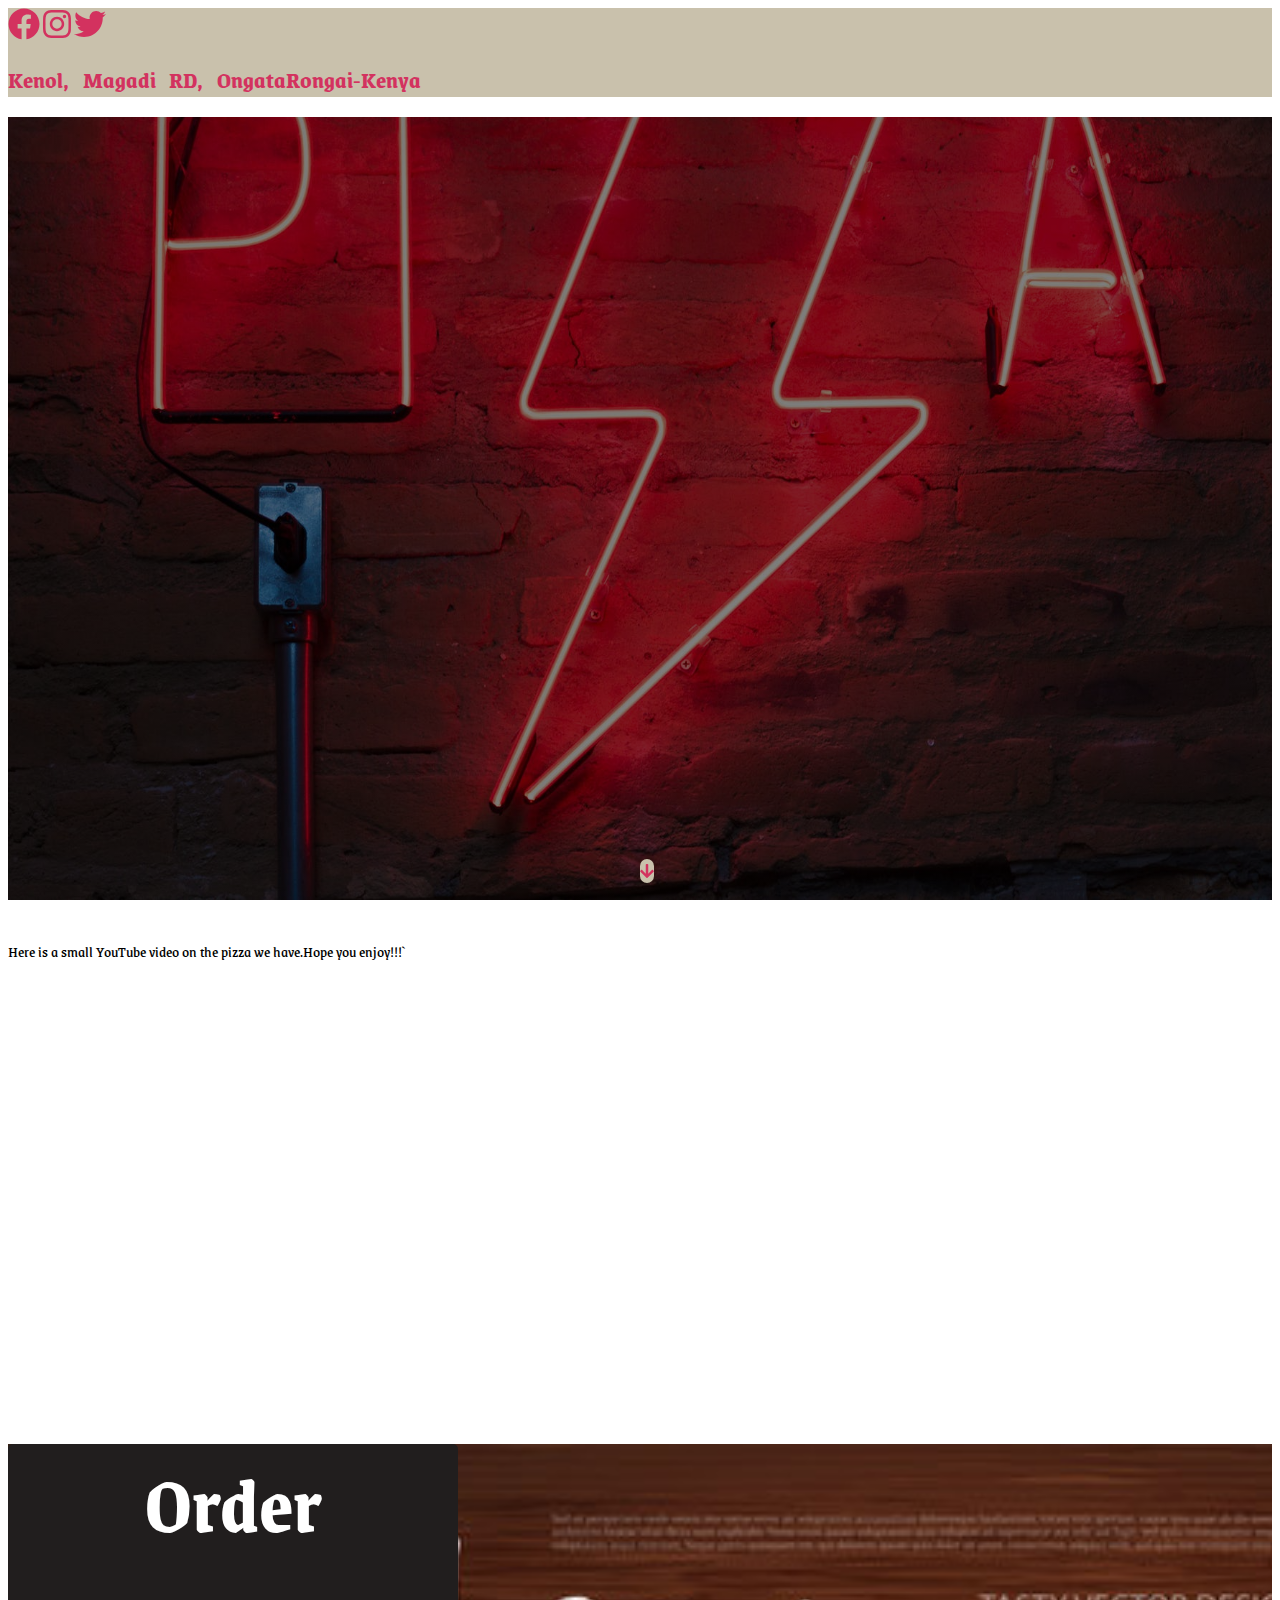
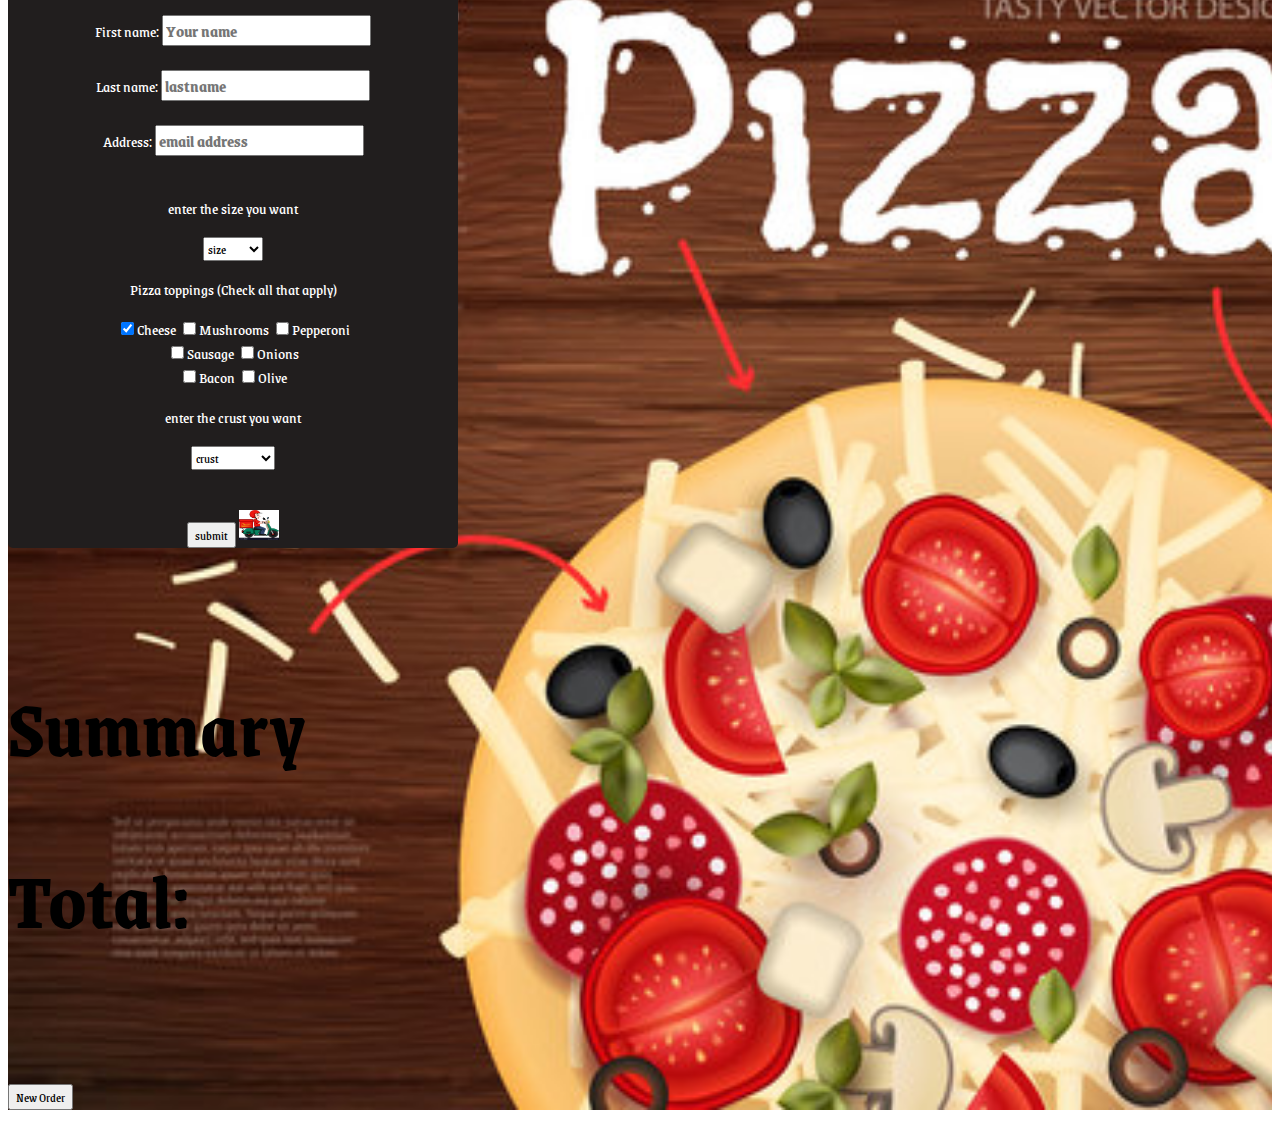
==== index.html @ b4266c96 "change size value in index.html" ====
<!DOCTYPE html>
<html lang="en">

<head>
    <meta charset="UTF-8">
    <meta name="viewport" content="width=device-width, initial-scale=1.0">
    <meta http-equiv="X-UA-Compatible" content="ie=edge">
    <title>KASH-PIZZA</title>
    <!-- bootstrap css-->
    <link rel="stylesheet" href="css/bootstrap.min.css">
    <!-- main css-->
    <link rel="stylesheet" href="css/styles.css">
    <!-- font awesome js-->
    <script src="js/all.js"></script>
    <!-- google fonts-->
    <link href="https://fonts.googleapis.com/css?family=Grenze&display=swap" rel="stylesheet">
    <!-- magnific pop up-->
    <link rel="stylesheet" href="magnific pop up/magnific-popup.css">
</head>

<body>
    <!--social-icons-->
    <div class="container-fluid info p-3" id="top-icons">
        <div class="row">
            <div class="col d-flex justify-content-between align-items-baseline flex-wrap">
                <div class="info-icons p-2">
                    <a href="" class="mr-2 primary-color"><i class="fab fa-facebook fa-2x"></i></a>
                    <a href="" class="mr-2 primary-color"><i class="fab fa-instagram fa-2x"></i></a>
                    <a href="" class="mr-2 primary-color"><i class="fab fa-twitter fa-2x"></i></a>
                </div>
                <h2 class="primary-color p-2 text-capitalize">Kenol, Magadi RD, OngataRongai-Kenya</h2>
            </div>
        </div>

    </div>
    <!--end of social icons-->
    <!--header section-->
    <header class="" id="header">
        <div class="container">
            <div class="headerx">

                <div class="banner-text-center">
                    <h1 class="display-1 text-capitalize w-50 mx-auto">
                        <small>KASH</small><strong class="primary-color">pizza</strong>
                    </h1>

                </div>

                <div class="banner2"><a href="#order-online" class="btn main-btn pizza-btn my-4 text-capitalize">order online</a>
                </div>


            </div>
        </div>
        <a href="#order" class="btn header-link primary-color"><i class="fas fa-arrow-down"></i></a>
    </header>
    <p>Here is a small YouTube video on the pizza we have.Hope you enjoy!!!`</p> <br>
    <iframe width="560" height="315" src="https://www.youtube.com/embed/v-9hq0ruzBg" frameborder="0" allow="accelerometer; autoplay; encrypted-media; gyroscope; picture-in-picture" allowfullscreen></iframe>
    <div class="container2">

        <div class="row">
            <div class="col-md-6">
                <section class="order-form">
                    <div id="order">
                        <form id="myForm">
                            <h1>Order</h1>
                            First name: <input type="text" name="firstname" placeholder="Your name"><br><br>
                            Last name: <input type="text" name="lastname" placeholder="lastname"><br><br>
                            Address: <input type="text" name="email" placeholder="email address"><br /><br />
                            <p>enter the size you want</p>
                            <select id="sizeSelector">
                                <option disabled selected>size</option>
                                <option id="size1" value="600">small</option>
                                <option id="size2" value="1000">medium</option>
                                <option id="size3" value="1250">large</option>
                            </select>
                            <p>Pizza toppings (Check all that apply)</p>
                            <input value="200" type='checkbox' checked>Cheese
                            <input type='checkbox' value="100">Mushrooms
                            <input type='checkbox' value="200">Pepperoni<br>
                            <input type='checkbox' value="50">Sausage
                            <input type='checkbox' value="50">Onions<br>
                            <input type='checkbox' value="150">Bacon
                            <input type='checkbox' value="200">Olive<br>
                            <p>enter the crust you want</p>
                            <select id="crustSelector">
                                <option disabled selected>crust</option>
                                <option id="crust1" value="300">crispy</option>
                                <option id="crust2" value="400">stuffed</option>
                                <option id="crust3" value="500">gluten free</option>
                                <option id="crust1" value="500">italian</option>
                                <option id="crust2" value="300">new york pan</option>
                                <option id="crust3" value="200">sicilian style</option>
                                <option id="crust1" value="500">neopalitan</option>
                            </select><br><br>
                            <p></p>
                            <button type="submit" value="Submit" id="sb">submit</button>
                            <img src="/images/cartoon-pizza-delivery-man-riding-a-scooter-vector-24043621.jpg" id="img1" height="30" width="40">
                    </div>
                    </form>
                </section>
            </div>
            <div class="col-md-6" id="tot">
                <h1 id="smr"> Summary</h1>
                <h1 id="total1"> Total:</h1><br><br><br>
                <button type="button" onclick="window.location.reload(true)" id="newOrder">New Order</button>

            </div>
            <p id="checksum"></p>
        </div>
    </div>

    <!-- end of navbar-->

    <!-- jquery-->
    <script src="https://code.jquery.com/jquery-3.4.1.js"
        integrity="sha384-mlceH9HlqLp7GMKHrj5Ara1+LvdTZVMx4S1U43/NxCvAkzIo8WJ0FE7duLel3wVo"
        crossorigin="anonymous"></script>
    <!-- bootstrap js-->
    <scripy src="js/bootstrap.bundle.min.js"></scripy>
    <!-- ripple-->
    <script src="js/jquery.ripples-min.js"></script>
    <!-- magnific pop up-->
    <script src="magnific pop up/jquery.magnific-popup.js"></script>
    <!--js-->
    <script src="js/scripts.js"></script>

</body>

</html>
---- css/styles.css ----
/* white #c9c1ac*/
/*red color #d3325f*/

.info{
    background: #c9c1ac;
}

*{
    font-family: 'Grenze', serif;
};
.main1 {
    background-image: url("/images/art-background-color-459277.jpg");
    background-repeat: no-repeat;
    background-size: cover;
}

/* body {
    color: #c9c1ac;
    background: url("/images/art-background-blocks-810036.jpg");
    /* background-repeat: repeat-x;
    background-size: 500px; */

.primary-color {
    color: #d3325f;
}

.info h2 {
    word-spacing: 0.6rem;
}

.info a {
    transition: color 2s ease-in-out;
}
.info a:hover{
    color: #242424;
}
/*################header###############*/

#header{
    min-height: calc(100vh - 94px);
    background:linear-gradient(rgba(0,0,0,0.5),rgba(0,0,0,0.5)), url("../images/pexels-photo-1596888.jpeg");
    background-position: center;
    background-size: cover;
    background-attachment: fixed;
    background-repeat: no-repeat;
    position: relative;
    
}
.height-90 {
    min-height: calc(100vh - 94px);
}

.banner-text-center {
    border-top: 6px dotted #c9c1ac;
    border-bottom: 6px dotted #c9c1ac;
    
    animation: fromLeft; 
    animation-direction: 4s;
    animation-delay: 2s;
    opacity: 0;
    animation-fill-mode: forwards;
    text-align: center;
     width: 30%; 
     /* margin-left: 200px; */
     margin: auto;
     

}
.banner2{
    text-align: center;
    animation-direction: 4s;
    animation: fromLeft; 
    animation-delay: 2s;
    animation-delay: 2s;
    opacity: 0;
    animation-fill-mode: forwards;
    padding-top: 2rem;
    
 

}
@keyframes fromLeft {
    0%{
        transform: translateX(-100px);
        opacity: 0;
    }
    50%{
        transform: translateX(30px);
    }
    100%{
        transform: translateX(0);
        opacity: 1;
    }



}

.main-btn {
    /* color: #d3325f; */
    font-size: 2rem;
    border: 2px solid #d3325f;
    transition: all is ease-in-out;
}

.main-btn:hover {
    color: #242424;
    border: 2px solid #c9c1ac;
    background: #c9c1ac;
}

.pizza-btn {
    animation: fromRight;
    animation-duration: 4s;
    animation-delay: 2s;
    opacity: 0;
    animation-fill-mode: forwards
}

@keyframes fromRight {
    0%{
        transform: translateX(100px);
        opacity: 0;
    }
    50%{
        transform: translateX(-30px);
    }
    100%{
        transform: translateX(0);
        opacity: 1;
    }}


.header-link {
    display: inline-block;
    position: absolute;
    bottom: 5%;
    left: 50%;
    background: #c9c1ac;
    border-radius: 10px;
    transition: all 2s ease; 
    animation: fromBotton;
    animation-duration: 4s;
    animation-iteration-count: infinite;
}

.header-link:hover {
    color: #242424;
}

@keyframes fromBottom {
    0%{
        transform: translateY(-10px);
    }
    50%{
        transform: translateY(10px);
    }
    100%{
        transform: translateY(-10px);
    }
}

nav {
	max-width: 960px;
	margin: 0 auto;
	padding: 10px 0;
	margin-right: 0%;
}
nav > ul {
	text-align: center;
}

nav > ul > li {
	display: inline-block;
}
nav > ul > li > a {
	padding: 18px;
	text-transform: uppercase;
	text-decoration: none;
	color: rgba(255, 255, 255, 0.733);
}
nav > ul > li > a:hover {
	box-shadow: 0 0 10px rgba(0, 0, 0, 0.1), inset 0 0 1px rgba(255, 255, 255, 0.6);
	background: rgba(221, 109, 35, 0.678);
	color: rgba(0, 35, 122, 0.7);
}

#kash {
	color: white;
	text-align: center;
}
.order-form{
text-align: center;
margin-top:120px;

}

h1{
  font-family: 'Grenze', serif;
  font-size:80px;
}
form{
  background-color:#211e1e;
  color:white;
  border-radius:5px;
  height:auto;
  width:450px;
}
#wrapper{
  margin-top:-50px;
 float:center;
}
input{
  font-family:'Grenze', serif;;
  font-size:17px;
  font-weight:bold;
}
 #tot{
  text-align: left;
  margin-top:120px;
  color: black;
}

.container2 {
    background-image: url("/images/Delicious-pizza-with-wooden-background-vector-03.jpg");
    background-size: cover;
    background-repeat: no-repeat;
}
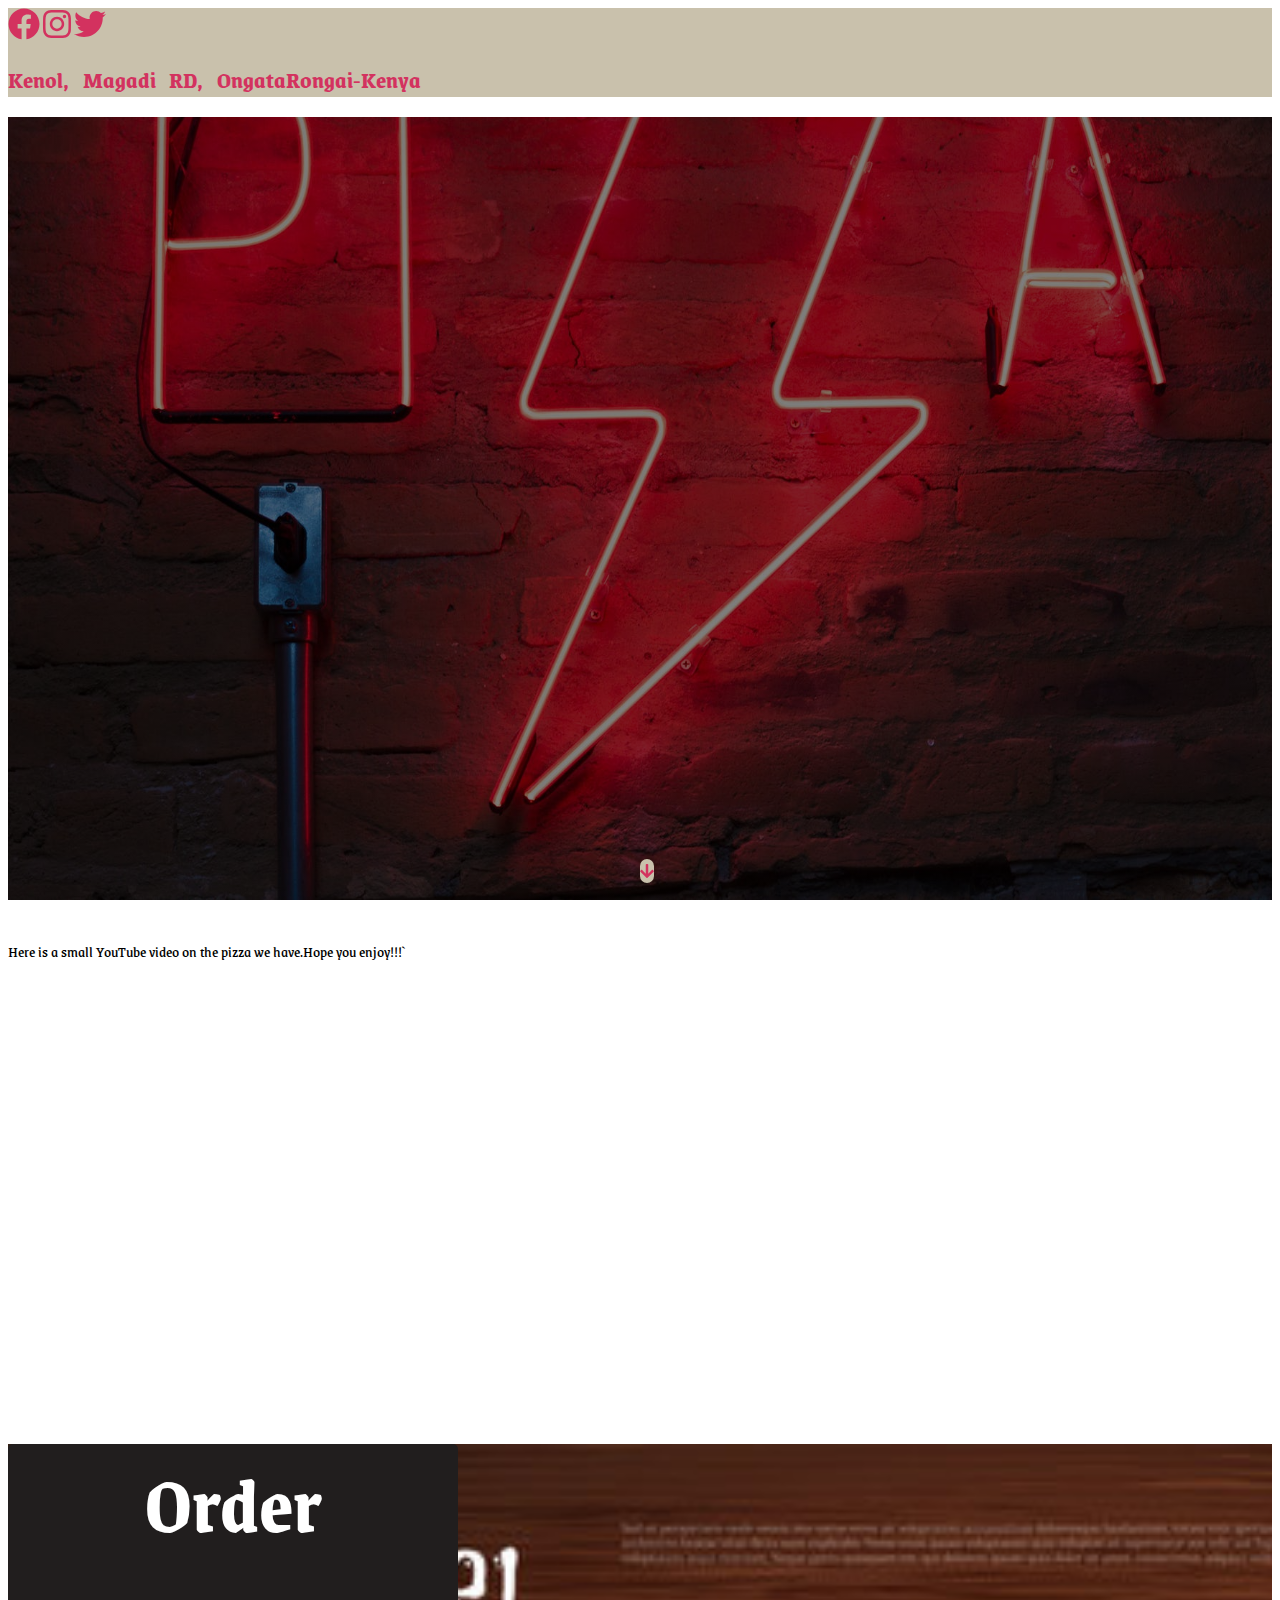
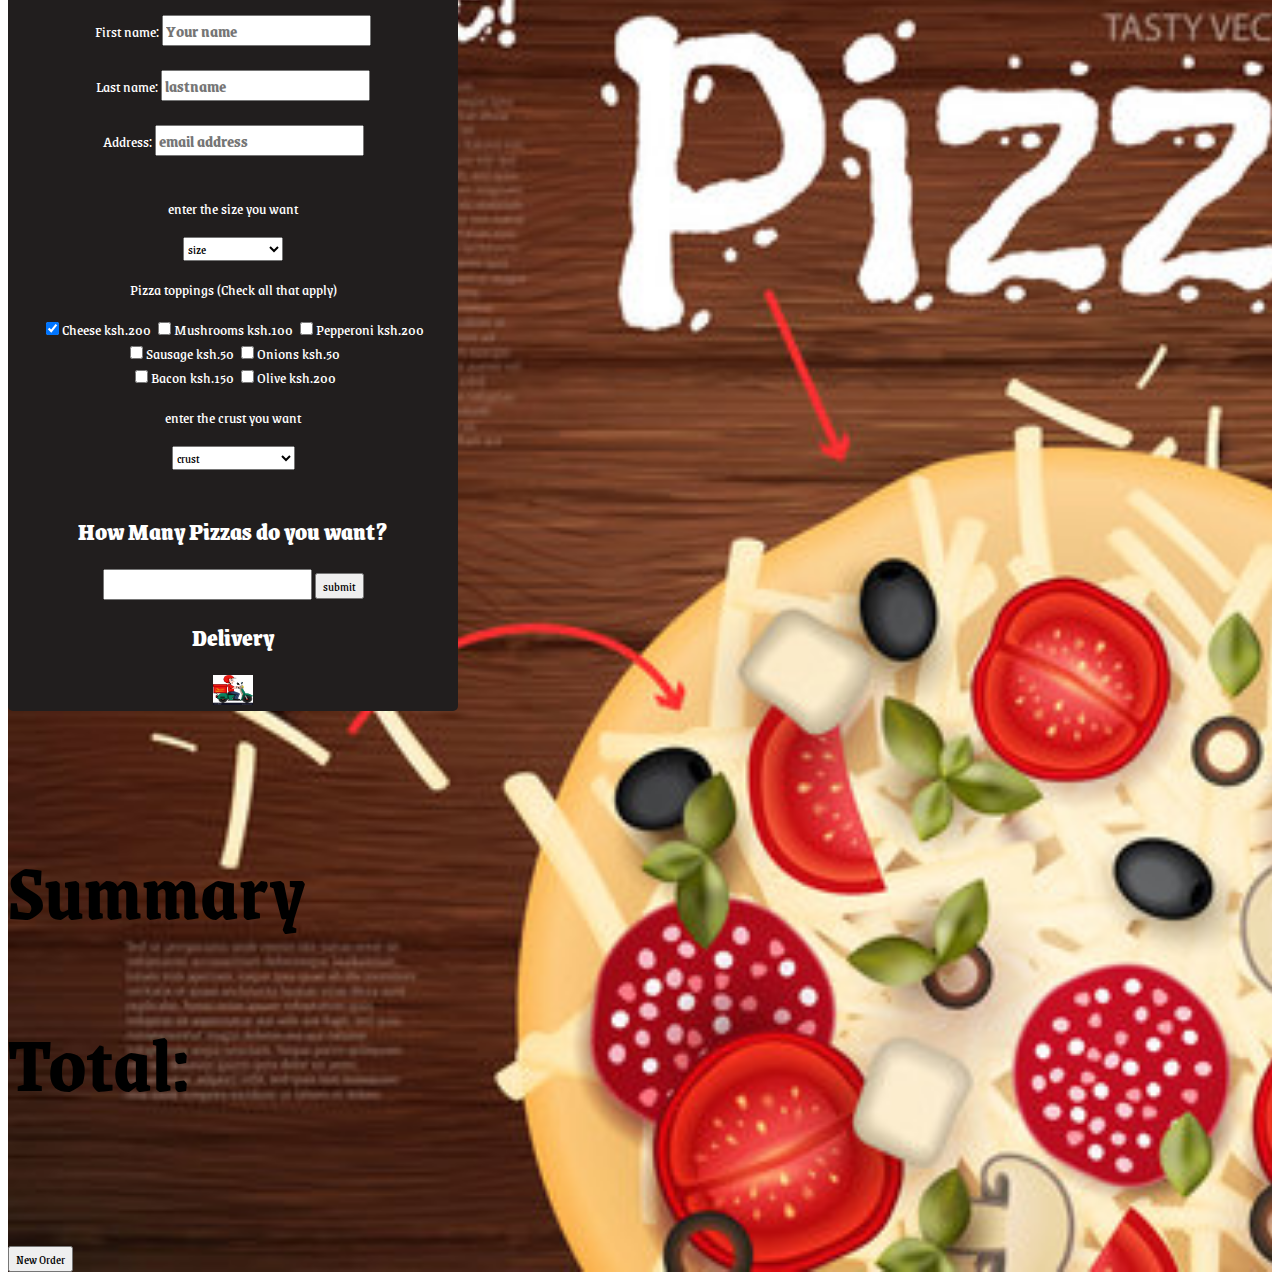
==== commit 6e79183d: "change index.html" ====
--- a/index.html
+++ b/index.html
@@ -46,7 +46,8 @@
 
                 </div>
 
-                <div class="banner2"><a href="#order-online" class="btn main-btn pizza-btn my-4 text-capitalize">order online</a>
+                <div class="banner2"><a href="#order-online" class="btn main-btn pizza-btn my-4 text-capitalize">order
+                        online</a>
                 </div>
 
 
@@ -55,7 +56,8 @@
         <a href="#order" class="btn header-link primary-color"><i class="fas fa-arrow-down"></i></a>
     </header>
     <p>Here is a small YouTube video on the pizza we have.Hope you enjoy!!!`</p> <br>
-    <iframe width="560" height="315" src="https://www.youtube.com/embed/v-9hq0ruzBg" frameborder="0" allow="accelerometer; autoplay; encrypted-media; gyroscope; picture-in-picture" allowfullscreen></iframe>
+    <iframe width="560" height="315" src="https://www.youtube.com/embed/v-9hq0ruzBg" frameborder="0"
+        allow="accelerometer; autoplay; encrypted-media; gyroscope; picture-in-picture" allowfullscreen></iframe>
     <div class="container2">
 
         <div class="row">
@@ -70,32 +72,49 @@
                             <p>enter the size you want</p>
                             <select id="sizeSelector">
                                 <option disabled selected>size</option>
-                                <option id="size1" value="600">small</option>
-                                <option id="size2" value="1000">medium</option>
-                                <option id="size3" value="1250">large</option>
+                                <option id="size1" value="600">small ksh.600</option>
+                                <option id="size2" value="1000">medium ksh.400</option>
+                                <option id="size3" value="1250">large ksh.1250</option>
                             </select>
                             <p>Pizza toppings (Check all that apply)</p>
-                            <input value="200" type='checkbox' checked>Cheese
-                            <input type='checkbox' value="100">Mushrooms
-                            <input type='checkbox' value="200">Pepperoni<br>
-                            <input type='checkbox' value="50">Sausage
-                            <input type='checkbox' value="50">Onions<br>
-                            <input type='checkbox' value="150">Bacon
-                            <input type='checkbox' value="200">Olive<br>
+                            <input value="200" type='checkbox' checked>Cheese ksh.200
+                            <input type='checkbox' value="100">Mushrooms ksh.100
+                            <input type='checkbox' value="200">Pepperoni ksh.200<br>
+                            <input type='checkbox' value="50">Sausage ksh.50
+                            <input type='checkbox' value="50">Onions ksh.50<br>
+                            <input type='checkbox' value="150">Bacon ksh.150
+                            <input type='checkbox' value="200">Olive ksh.200<br>
                             <p>enter the crust you want</p>
                             <select id="crustSelector">
                                 <option disabled selected>crust</option>
-                                <option id="crust1" value="300">crispy</option>
-                                <option id="crust2" value="400">stuffed</option>
-                                <option id="crust3" value="500">gluten free</option>
-                                <option id="crust1" value="500">italian</option>
-                                <option id="crust2" value="300">new york pan</option>
-                                <option id="crust3" value="200">sicilian style</option>
-                                <option id="crust1" value="500">neopalitan</option>
+                                <option id="crust1" value="100">crispy ksh.100</option>
+                                <option id="crust2" value="150">stuffed ksh.150</option>
+                                <option id="crust3" value="200">gluten free ksh.200</option>
+                                <option id="crust1" value="250">italian ksh.250</option>
+                                <option id="crust2" value="300">new york pan ksh.300</option>
+                                <option id="crust3" value="350">sicilian style ksh.350</option>
+                                <option id="crust1" value="400">neopalitan ksh.400</option>
                             </select><br><br>
                             <p></p>
-                            <button type="submit" value="Submit" id="sb">submit</button>
-                            <img src="/images/cartoon-pizza-delivery-man-riding-a-scooter-vector-24043621.jpg" id="img1" height="30" width="40">
+                            <div class="row" id="slides">
+                                <h2><strong>How Many Pizzas do you want?</strong></h2>
+                                <div class="col-md-4">
+                                    <form id="number">
+                                        <input type="number" id="quantity" name="quantity" min="1">
+                                        <button type="submit" value="Submit" id="sb">submit</button>
+                                        <div class="row" id="checkout">
+                                            <h2><strong>Delivery</strong></h2>
+                                            <form class="delivery">
+                                                <img src="../images/cartoon-pizza-delivery-man-riding-a-scooter-vector-24043621.jpg"
+                                                    id="img1" height="30" width="40">
+                                                <!-- <input type="submit"> -->
+                                            </form>
+                                        </div>
+                                </div>
+
+                        </form>
+                    </div>
+                   
                     </div>
                     </form>
                 </section>
--- a/css/styles.css
+++ b/css/styles.css
@@ -9,7 +9,7 @@
     font-family: 'Grenze', serif;
 };
 .main1 {
-    background-image: url("/images/art-background-color-459277.jpg");
+    background-image: url("../images/art-background-color-459277.jpg");
     background-repeat: no-repeat;
     background-size: cover;
 }
@@ -222,7 +222,7 @@
 }
 
 .container2 {
-    background-image: url("/images/Delicious-pizza-with-wooden-background-vector-03.jpg");
+    background-image: url("../images/Delicious-pizza-with-wooden-background-vector-03.jpg");
     background-size: cover;
     background-repeat: no-repeat;
 }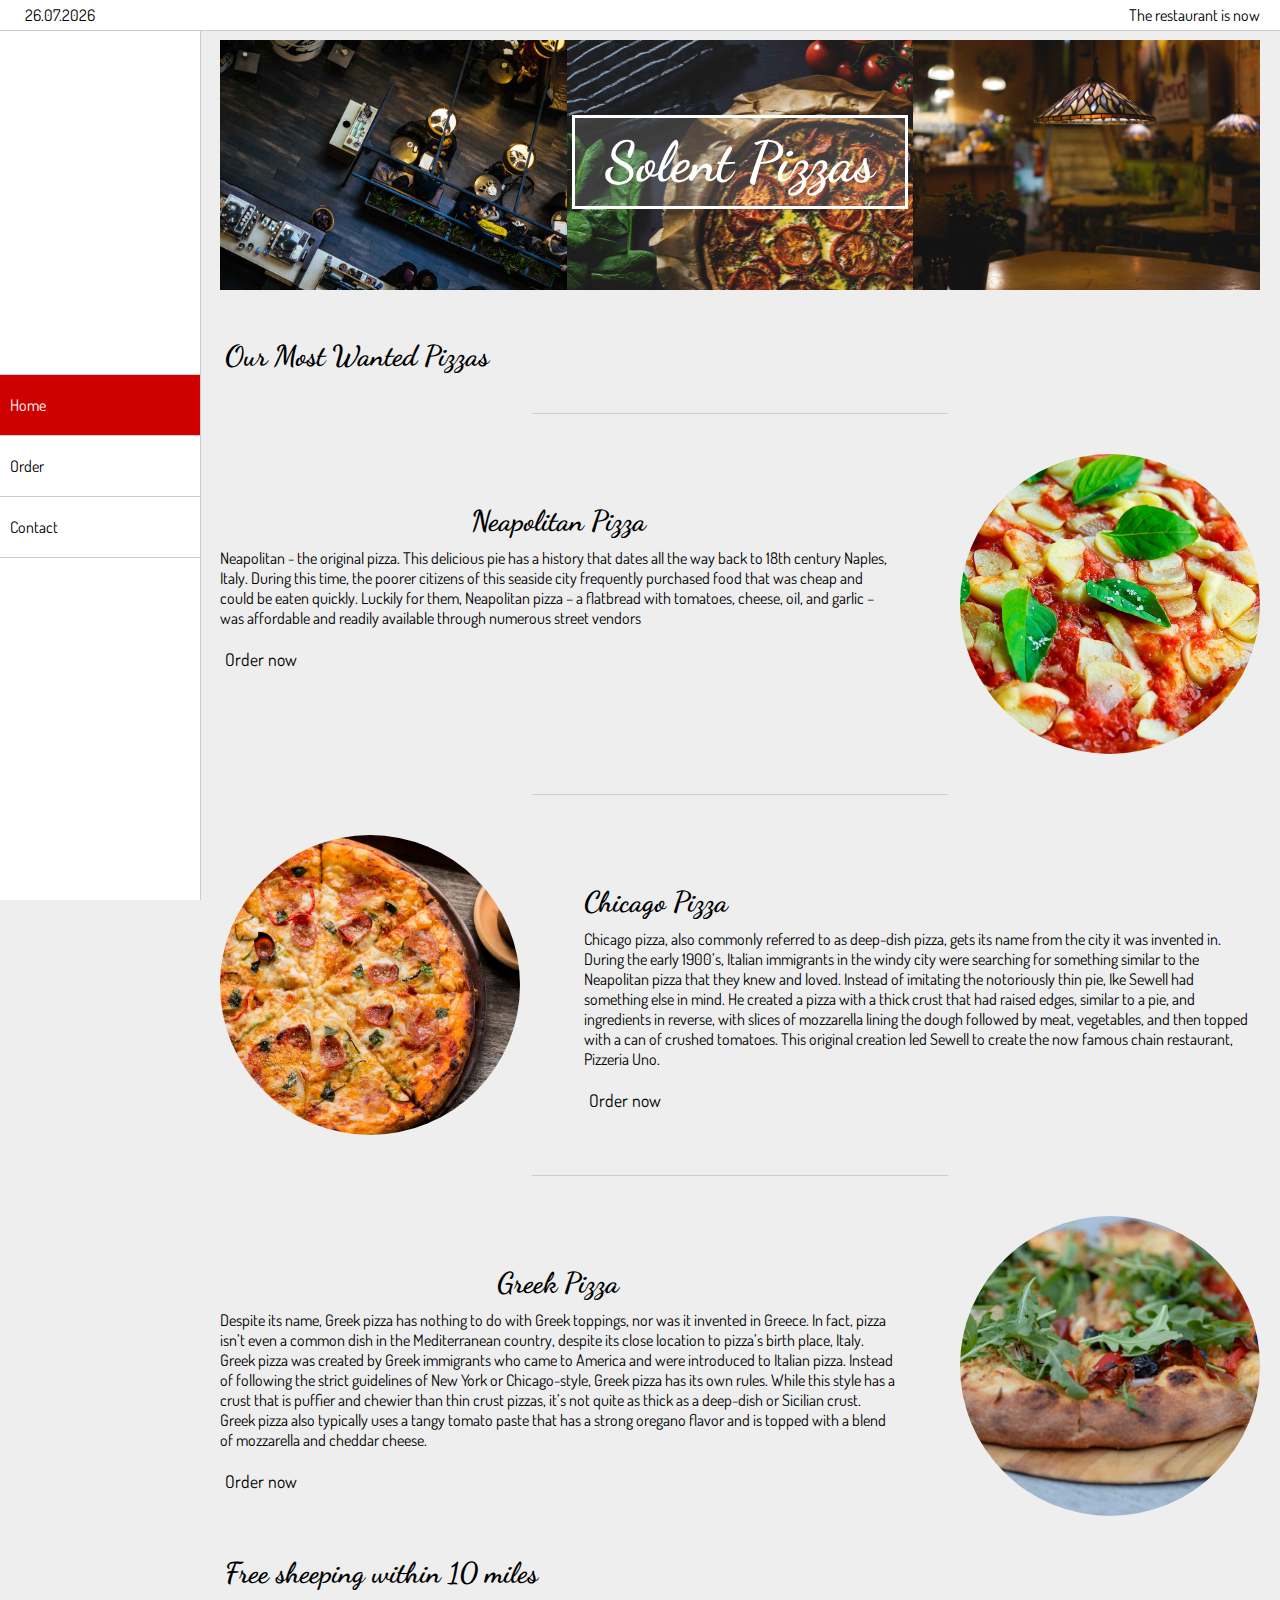
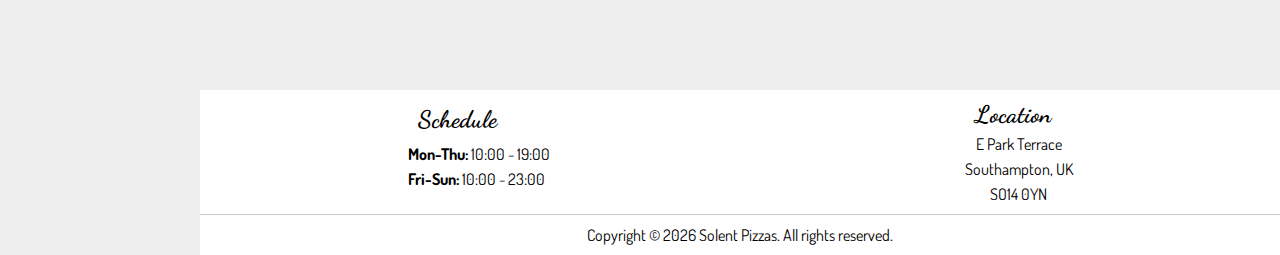
==== commit 550e4f93: "Initialize files" ====
--- a/index.html
+++ b/index.html
@@ -1,149 +1,141 @@
 <!DOCTYPE html>
 <html lang="en">
+<head>
+  <!-- Basic Meta -->
+  <meta charset="UTF-8">
+  <meta name="viewport" content="width=device-width, initial-scale=1.0">
+  <meta http-equiv="X-UA-Compatible" content="ie=edge">
 
-<head>
-    <meta charset="UTF-8">
-    <meta name="viewport" content="width=device-width, initial-scale=1.0">
-    <meta http-equiv="X-UA-Compatible" content="ie=edge">
-    <title>KASH-PIZZA</title>
-    <!-- bootstrap css-->
-    <link rel="stylesheet" href="css/bootstrap.min.css">
-    <!-- main css-->
-    <link rel="stylesheet" href="css/styles.css">
-    <!-- font awesome js-->
-    <script src="js/all.js"></script>
-    <!-- google fonts-->
-    <link href="https://fonts.googleapis.com/css?family=Grenze&display=swap" rel="stylesheet">
-    <!-- magnific pop up-->
-    <link rel="stylesheet" href="magnific pop up/magnific-popup.css">
+  <!-- Page Title -->
+  <title>Solent Pizzas - After original italian recipes, but with solent flavour</title>
+
+  <!-- Favicon -->
+  <link rel="shortcut icon" href="favicon.ico" type="image/x-icon">
+  <link rel="icon" href="favicon.ico" type="image/x-icon">
+
+  <!-- Google Fonts -->
+  <link href="https://fonts.googleapis.com/css?family=Dancing+Script:700" rel="stylesheet">
+  <link href="https://fonts.googleapis.com/css?family=Dosis:300,400,700" rel="stylesheet">
+
+  <!-- Font Awesome -->
+  <link rel="stylesheet" href="https://use.fontawesome.com/releases/v5.0.8/css/all.css" integrity="sha384-3AB7yXWz4OeoZcPbieVW64vVXEwADiYyAEhwilzWsLw+9FgqpyjjStpPnpBO8o8S" crossorigin="anonymous">
+
+  <!-- Custom CSS -->
+  <link rel="stylesheet" href="assets/css/style.css" type="text/css">
 </head>
+<body onload="slidingHeader()">
+  <div class="wrapper">
+    <!-- Sidebar -->
+    <div class="sidebar" id="sidebar">
+      <ul>
+        <li class="active"><a href="index.html">Home</a><i class="fas fa-angle-right arrow-right"></i></li>
+        <li><a href="order.html">Order</a><i class="fas fa-angle-right arrow-right"></i></li>
+        <li><a href="contact.html">Contact</a><i class="fas fa-angle-right arrow-right"></i></li>
+      </ul>
+    </div>
+    <!-- end of .sidebar  -->
 
-<body>
-    <!--social-icons-->
-    <div class="container-fluid info p-3" id="top-icons">
-        <div class="row">
-            <div class="col d-flex justify-content-between align-items-baseline flex-wrap">
-                <div class="info-icons p-2">
-                    <a href="" class="mr-2 primary-color"><i class="fab fa-facebook fa-2x"></i></a>
-                    <a href="" class="mr-2 primary-color"><i class="fab fa-instagram fa-2x"></i></a>
-                    <a href="" class="mr-2 primary-color"><i class="fab fa-twitter fa-2x"></i></a>
-                </div>
-                <h2 class="primary-color p-2 text-capitalize">Kenol, Magadi RD, OngataRongai-Kenya</h2>
-            </div>
+    <!-- Schedule Bar -->
+    <div class="schedule-bar">
+      <div class="row">
+        <div class="left-side">
+          <a href="#" id="open-nav" class="open-nav"><i class="fas fa-caret-right symbol"></i></a>
+          <p><i class="far fa-calendar-alt"></i> <span id="date"></span><i class="far fa-clock"></i> <span id="time"></span></p>
         </div>
+        <div class="right-side">
+          <p>The restaurant is now <span id="open-close-switcher"></span></p>
+        </div>
+      </div>
+    </div>
+    <!-- end of .schedule-bar  -->
 
+    <!-- Content Wrapper -->
+    <div class="content-wrapper home-content-wrapper" id="content-wrapper">
+      <!-- close nav btn -->
+      <a href="#" id="close-nav" class="close-nav"><i class="fas fa-caret-left symbol"></i></a>
+
+      <!--  HEADER  -->
+      <div class="sliding_header">
+        <ul>
+          <li class="slide slide1" id="slide1"></li>
+          <li class="slide slide2" id="slide2"></li>
+          <li class="slide slide3" id="slide3"></li>
+        </ul>
+      </div>
+      <div class="page-title">
+        <h1>Solent Pizzas</h1>
+      </div>
+
+      <!-- Most Wanted Pizzas + Types -->
+      <h2 class="section-title"><i class="fas fa-star"></i>Our Most Wanted Pizzas</h2>
+
+      <hr class="devider">
+
+      <!-- Type 1 -->
+      <div class="pizza-type pizza-type-1">
+        <div class="text-side">
+          <h2>Neapolitan Pizza</h2>
+          <p>Neapolitan - the original pizza. This delicious pie has a history that dates all the way back to 18th century Naples, Italy. During this time, the poorer citizens of this seaside city frequently purchased food that was cheap and could be eaten quickly. Luckily for them, Neapolitan pizza – a flatbread with tomatoes, cheese, oil, and garlic – was affordable and readily available through numerous street vendors</p>
+          <a href="order.html"><i class="fas fa-angle-right"></i>Order now</a>
+        </div>
+        <div class="image-side"></div>
+      </div>
+
+      <hr class="devider">
+
+      <!-- Type 2  -->
+      <div class="pizza-type pizza-type-2">
+        <div class="image-side desktop-vers"></div>
+        <div class="text-side">
+          <h2>Chicago Pizza</h2>
+          <p>Chicago pizza, also commonly referred to as deep-dish pizza, gets its name from the city it was invented in. During the early 1900’s, Italian immigrants in the windy city were searching for something similar to the Neapolitan pizza that they knew and loved. Instead of imitating the notoriously thin pie, Ike Sewell had something else in mind. He created a pizza with a thick crust that had raised edges, similar to a pie, and ingredients in reverse, with slices of mozzarella lining the dough followed by meat, vegetables, and then topped with a can of crushed tomatoes. This original creation led Sewell to create the now famous chain restaurant, Pizzeria Uno.</p>
+          <a href="order.html"><i class="fas fa-angle-right"></i>Order now</a>
+        </div>
+        <div class="image-side mobile-vers"></div>
+      </div>
+
+      <hr class="devider">
+
+      <!-- Type 3 -->
+      <div class="pizza-type pizza-type-3">
+        <div class="text-side">
+          <h2>Greek Pizza</h2>
+          <p>Despite its name, Greek pizza has nothing to do with Greek toppings, nor was it invented in Greece. In fact, pizza isn’t even a common dish in the Mediterranean country, despite its close location to pizza’s birth place, Italy. Greek pizza was created by Greek immigrants who came to America and were introduced to Italian pizza. Instead of following the strict guidelines of New York or Chicago-style, Greek pizza has its own rules. While this style has a crust that is puffier and chewier than thin crust pizzas, it’s not quite as thick as a deep-dish or Sicilian crust. Greek pizza also typically uses a tangy tomato paste that has a strong oregano flavor and is topped with a blend of mozzarella and cheddar cheese.</p>
+          <a href="order.html"><i class="fas fa-angle-right"></i>Order now</a>
+        </div>
+        <div class="image-side"></div>
+      </div>
+      
+      <h2 class="section-title"><i class="fas fa-shipping-fast"></i>Free sheeping within 10 miles</h2>
+
+      <!-- Bottom Page Section -->
+      <div class="bottom-page">
+        <div class="schedule-section">
+          <h2><i class="fas fa-calendar-check"></i>Schedule</h2>
+          <p>Mon-Thu: <span>10:00 - 19:00</span></p>
+          <p>Fri-Sun: <span>10:00 - 23:00</span></p>
+        </div>
+        <div class="location-section">
+          <h2><i class="fas fa-location-arrow"></i>Location</h2>
+          <p>E Park Terrace</p>
+          <p>Southampton, UK</p>
+          <p>SO14 0YN</p>
+        </div>
+      </div>
+      <!-- end of .bottom-page -->
+
+      <div class="footer">
+        <p>Copyright &copy; <span id='footer-year'></span></p>
+      </div>
+      
     </div>
-    <!--end of social icons-->
-    <!--header section-->
-    <header class="" id="header">
-        <div class="container">
-            <div class="headerx">
-
-                <div class="banner-text-center">
-                    <h1 class="display-1 text-capitalize w-50 mx-auto">
-                        <small>KASH</small><strong class="primary-color">pizza</strong>
-                    </h1>
-
-                </div>
-
-                <div class="banner2"><a href="#order-online" class="btn main-btn pizza-btn my-4 text-capitalize">order
-                        online</a>
-                </div>
+    <!-- end of .content-wrapper -->
+  </div>
+<!-- end of .wrapper -->
 
 
-            </div>
-        </div>
-        <a href="#order" class="btn header-link primary-color"><i class="fas fa-arrow-down"></i></a>
-    </header>
-    <p>Here is a small YouTube video on the pizza we have.Hope you enjoy!!!`</p> <br>
-    <iframe width="560" height="315" src="https://www.youtube.com/embed/v-9hq0ruzBg" frameborder="0"
-        allow="accelerometer; autoplay; encrypted-media; gyroscope; picture-in-picture" allowfullscreen></iframe>
-    <div class="container2">
 
-        <div class="row">
-            <div class="col-md-6">
-                <section class="order-form">
-                    <div id="order">
-                        <form id="myForm">
-                            <h1>Order</h1>
-                            First name: <input type="text" name="firstname" placeholder="Your name"><br><br>
-                            Last name: <input type="text" name="lastname" placeholder="lastname"><br><br>
-                            Address: <input type="text" name="email" placeholder="email address"><br /><br />
-                            <p>enter the size you want</p>
-                            <select id="sizeSelector">
-                                <option disabled selected>size</option>
-                                <option id="size1" value="600">small ksh.600</option>
-                                <option id="size2" value="1000">medium ksh.400</option>
-                                <option id="size3" value="1250">large ksh.1250</option>
-                            </select>
-                            <p>Pizza toppings (Check all that apply)</p>
-                            <input value="200" type='checkbox' checked>Cheese ksh.200
-                            <input type='checkbox' value="100">Mushrooms ksh.100
-                            <input type='checkbox' value="200">Pepperoni ksh.200<br>
-                            <input type='checkbox' value="50">Sausage ksh.50
-                            <input type='checkbox' value="50">Onions ksh.50<br>
-                            <input type='checkbox' value="150">Bacon ksh.150
-                            <input type='checkbox' value="200">Olive ksh.200<br>
-                            <p>enter the crust you want</p>
-                            <select id="crustSelector">
-                                <option disabled selected>crust</option>
-                                <option id="crust1" value="100">crispy ksh.100</option>
-                                <option id="crust2" value="150">stuffed ksh.150</option>
-                                <option id="crust3" value="200">gluten free ksh.200</option>
-                                <option id="crust1" value="250">italian ksh.250</option>
-                                <option id="crust2" value="300">new york pan ksh.300</option>
-                                <option id="crust3" value="350">sicilian style ksh.350</option>
-                                <option id="crust1" value="400">neopalitan ksh.400</option>
-                            </select><br><br>
-                            <p></p>
-                            <div class="row" id="slides">
-                                <h2><strong>How Many Pizzas do you want?</strong></h2>
-                                <div class="col-md-4">
-                                    <form id="number">
-                                        <input type="number" id="quantity" name="quantity" min="1">
-                                        <button type="submit" value="Submit" id="sb">submit</button>
-                                        <div class="row" id="checkout">
-                                            <h2><strong>Delivery</strong></h2>
-                                            <form class="delivery">
-                                                <img src="../images/cartoon-pizza-delivery-man-riding-a-scooter-vector-24043621.jpg"
-                                                    id="img1" height="30" width="40">
-                                                <!-- <input type="submit"> -->
-                                            </form>
-                                        </div>
-                                </div>
-
-                        </form>
-                    </div>
-                   
-                    </div>
-                    </form>
-                </section>
-            </div>
-            <div class="col-md-6" id="tot">
-                <h1 id="smr"> Summary</h1>
-                <h1 id="total1"> Total:</h1><br><br><br>
-                <button type="button" onclick="window.location.reload(true)" id="newOrder">New Order</button>
-
-            </div>
-            <p id="checksum"></p>
-        </div>
-    </div>
-
-    <!-- end of navbar-->
-
-    <!-- jquery-->
-    <script src="https://code.jquery.com/jquery-3.4.1.js"
-        integrity="sha384-mlceH9HlqLp7GMKHrj5Ara1+LvdTZVMx4S1U43/NxCvAkzIo8WJ0FE7duLel3wVo"
-        crossorigin="anonymous"></script>
-    <!-- bootstrap js-->
-    <scripy src="js/bootstrap.bundle.min.js"></scripy>
-    <!-- ripple-->
-    <script src="js/jquery.ripples-min.js"></script>
-    <!-- magnific pop up-->
-    <script src="magnific pop up/jquery.magnific-popup.js"></script>
-    <!--js-->
-    <script src="js/scripts.js"></script>
-
+  <!-- Custom JS -->
+  <script src="assets/js/main.js"></script>
 </body>
-
-</html>+</html>
--- a/assets/css/style.css
+++ b/assets/css/style.css
@@ -0,0 +1,778 @@
+/* G E N E R A L   S E T T I N G S */
+* {
+  margin: 0;
+  padding: 0;
+}
+body {
+  background: #eee;
+  font-family: 'Dosis', sans-serif;
+  font-weight: 400;
+  overflow-x: hidden;
+}
+.wrapper{
+  width: 100%;
+}
+.content-wrapper{
+  padding: 40px 20px 0px 220px;
+  -webkit-transition: .3s ease-in-out;
+  -o-transition: .3s ease-in-out;
+  transition: .3s ease-in-out;
+}
+.padding-without-nav{
+  padding: 40px 20px 0px 20px;
+}
+h1,h2,h3,h4,h5,h6 {
+  font-family: 'Dancing Script', cursive;
+  font-weight: 700;
+}
+
+/* Responsive Changes @920px */
+@media (max-width: 920px){
+  .content-wrapper{
+    padding-top: 60px !important;
+  }
+}
+
+/* I N C L U D E S   O N   E V E R Y   P A G E */
+/* Schedule bar */
+.schedule-bar{
+  width: 100%;
+  background: #fff;
+  border-bottom: 1px solid #ccc;
+  position: fixed;
+  z-index: 2;
+}
+.schedule-bar .row{
+  display: -webkit-box;
+  display: -webkit-flex;
+  display: -ms-flexbox;
+  display: flex;
+  -webkit-box-pack: justify;
+  -webkit-justify-content: space-between;
+      -ms-flex-pack: justify;
+          justify-content: space-between;
+  padding: 5px 20px;
+}
+.schedule-bar .row p{
+  font-weight: 400;
+}
+.schedule-bar .row p #open-close-switcher{
+  font-weight: 700;
+}
+.schedule-bar .row p #date{
+  margin-right: 10px;
+  margin-left: 5px;
+}
+.schedule-bar .row p #time{
+  margin-left: 5px;
+}
+.schedule-bar .row .left-side{
+  display: -webkit-box;
+  display: -webkit-flex;
+  display: -ms-flexbox;
+  display: flex;
+}
+.schedule-bar .row #open-nav{
+  background: #fff;
+  border-right: 1px solid #ccc;
+  -webkit-border-radius: 2px;
+          border-radius: 2px;
+  padding: 5px 13px;
+  margin: -5px 0;
+  z-index: 0;
+  display: block;
+  color: #000;
+  margin-left: -20px;
+  margin-right: 20px;
+  display: none;
+}
+/* Responsive Changes @920px */
+@media (max-width: 920px){
+  .schedule-bar .row {
+    flex-direction: column;
+    align-items: center;
+  }
+  .schedule-bar .row #open-nav{
+    position: absolute;
+    left: 20px;
+    top: 4px;
+    padding: 15px 20px;
+    border: 1px solid #ccc;
+  }
+}
+
+/* Sidebar */
+.sidebar {
+  background: #fff;
+  width: 200px;
+  position: fixed;
+  margin-left: 0;
+  top: 30px;
+  bottom: 0;
+  left: 0;
+  border-top: 1px solid #ccc;
+  border-right: 1px solid #ccc;
+  display: -webkit-box;
+  display: -webkit-flex;
+  display: -ms-flexbox;
+  display: flex;
+  -webkit-box-pack: center;
+  -webkit-justify-content: center;
+      -ms-flex-pack: center;
+          justify-content: center;
+  -webkit-box-align: center;
+  -webkit-align-items: center;
+      -ms-flex-align: center;
+          align-items: center;
+  height: auto;
+  overflow-y: auto;
+  overflow-x: hidden;
+  -webkit-transition: .3s ease-in-out;
+  -o-transition: .3s ease-in-out;
+  transition: .3s ease-in-out;
+}
+.sidebar ul {
+  list-style: none;
+  display: -webkit-box;
+  display: -webkit-flex;
+  display: -ms-flexbox;
+  display: flex;
+  -webkit-box-orient: vertical;
+  -webkit-box-direction: normal;
+  -webkit-flex-direction: column;
+      -ms-flex-direction: column;
+          flex-direction: column;
+  -webkit-box-flex: 1;
+  -webkit-flex-grow: 1;
+      -ms-flex-positive: 1;
+          flex-grow: 1;
+}
+.sidebar ul li{
+  border-top: 1px solid #ccc;
+  text-decoration: none;
+  display: -webkit-box;
+  display: -webkit-flex;
+  display: -ms-flexbox;
+  display: flex;
+  -webkit-box-align: center;
+  -webkit-align-items: center;
+      -ms-flex-align: center;
+          align-items: center;
+}
+.sidebar ul li:last-child{
+  border-bottom: 1px solid #ccc;
+}
+.sidebar ul li a{
+  color: #000;
+  text-decoration: none;
+  width: 100%;
+  display: block;
+  padding: 20px 20px 20px 10px;
+  margin-right: -30px;
+}
+.sidebar ul li .arrow-right{
+  margin-right: 20px;
+  -webkit-transition: .175s ease-in-out;
+  -o-transition: .175s ease-in-out;
+  transition: .175s ease-in-out;
+  color: rgba(0,0,0,0);
+}
+.sidebar ul li:hover .arrow-right{
+   margin-right: 10px;
+   color: rgba(0,0,0,1);
+}
+.sidebar ul li.active {
+  background: #ce0000;
+  color: #fff;
+}
+.sidebar ul li.active .arrow-right{
+  margin-right: 10px;
+  color: #fff;
+}
+.sidebar ul li.active a{
+  color: #fff;
+}
+.sidebar ul .logo{
+  background: #ce0000;
+  width: 100px;
+  height: 100px;
+}
+.sidebar ul .logo h2{
+  padding-top: 23px;
+  margin-right: 20px;
+  line-height: 30px;
+  margin-left: 23px;
+  color: #fff;
+  letter-spacing: 1px;
+}
+.content-wrapper #close-nav{
+  background: #fff;
+  border: 1px solid #ccc;
+  -webkit-border-radius: 2px;
+          border-radius: 2px;
+  position: fixed;
+  padding: 5px 11px;
+  top: 30px;
+  left: 200px;
+  z-index: 0;
+  display: none;
+  color: #000;
+  display: none;
+}
+.sidebar:hover ~ .content-wrapper .close-nav{
+  display: block !important;
+}
+.close-nav:hover{
+  display: block !important;
+}
+/* Responsive Changes @920px */
+@media(max-width: 920px){
+  .sidebar{
+    width: 100%;
+    transition: 0ms;
+    margin-left: -100%;
+  }
+  .schedule-bar #open-nav{
+    display: block !important;
+  }
+  .content-wrapper{
+    padding: 40px 20px 0px 20px;
+  }
+  .content-wrapper #close-nav{
+    left: 171px;
+    display: block;
+    opacity: 0;
+  }
+  .content-wrapper #close-nav{
+    top: 55px;
+    left: auto;
+    right: 5px;
+    padding: 15px 20px;
+  }
+}
+
+/* Bottom Page */
+.content-wrapper .bottom-page{
+  background: #fff;
+  display: -webkit-box;
+  display: -webkit-flex;
+  display: -ms-flexbox;
+  display: flex;
+  -webkit-justify-content: space-around;
+      -ms-flex-pack: distribute;
+          justify-content: space-around;
+  margin: 0 -20px;
+  padding: 5px 0;
+  margin-top: 100px;
+}
+.content-wrapper .bottom-page .schedule-section h2{
+  margin-bottom: 10px;
+  margin-top: 10px;
+}
+.content-wrapper .bottom-page .schedule-section .fa-calendar-check{
+  margin-right: 10px;
+}
+.content-wrapper .bottom-page .schedule-section p{
+  margin-bottom: 5px;
+  font-weight: 700;
+}
+.content-wrapper .bottom-page .schedule-section p span{
+  font-weight: 400;
+  color: black;
+}
+.content-wrapper .bottom-page .location-section h2{
+  margin-bottom: 5px;
+  margin-top: 5px;
+}
+.content-wrapper .bottom-page .location-section .fa-location-arrow{
+  margin-right: 10px;
+}
+.content-wrapper .bottom-page .location-section p{
+  margin-bottom: 5px;
+  text-align: center;
+}
+
+/* Footer */
+.footer{
+  background: #fff;
+  margin: 0 -20px;
+  border-top: 1px solid #ccc;
+  padding: 10px 0;
+}
+.footer p{
+  text-align: center;
+}
+/* ------------------------------- */
+
+/* L A N D I N G   P A G E */
+
+/*  Sliding Header  */
+.home-content-wrapper .sliding_header {
+  height: 250px;
+  width: 100%;
+  margin-bottom: -175px;
+}
+.home-content-wrapper .sliding_header ul{
+  list-style: none;
+  width: auto;
+  display: flex;
+}
+.home-content-wrapper .sliding_header ul .slide{
+  height: 250px;
+  width: 100%;
+  transition: 3s ease-in-out;
+}
+.home-content-wrapper .sliding_header ul .slide1{
+  background: url('../img/slide1.jpg') no-repeat center center;
+  -webkit-background-size: cover;
+          background-size: cover;
+}
+.home-content-wrapper .sliding_header ul .slide2{
+  background: url('../img/slide2.jpg') no-repeat center center;
+  -webkit-background-size: cover;
+          background-size: cover;
+}
+.home-content-wrapper .sliding_header ul .slide3{
+  background: url('../img/slide3.jpg') no-repeat center center;
+  -webkit-background-size: cover;
+          background-size: cover;
+}
+.home-content-wrapper .sliding_header ul .curr_slide{
+  display: block;
+  padding-right: 100%;
+  transition: 3s ease-in-out;
+}
+
+.home-content-wrapper .page-title{
+  width: 100%;
+  display: flex;
+  justify-content: center;
+}
+.home-content-wrapper .page-title h1{
+  font-size: 3.5em;
+  color: #fff;
+  background: rgba(255,255,255,0.15);
+  border: 3px solid #fff;
+  padding: 10px 30px 10px 30px;
+  margin-bottom: 90px;
+}
+/* Responsive Changes @920px */
+@media (max-width: 920px){
+  .home-content-wrapper .page-title h1{
+    font-size: 2.7em;
+  }
+}
+
+/* Most Wanted Section */
+.home-content-wrapper .section-title{
+  margin: 40px 0 20px 0;
+  font-size: 1.8em;
+  text-align: left;
+}
+.home-content-wrapper h2 .fa-star,
+.home-content-wrapper h2 .fa-calendar-check,
+.home-content-wrapper h2 .fa-shipping-fast{
+  margin-right: 5px;
+}
+.home-content-wrapper h2 .fa-star,
+.home-content-wrapper h2 .fa-shipping-fast{
+  color: #ce0000;
+}
+.home-content-wrapper .pizza-type {
+  display: -webkit-box;
+  display: -webkit-flex;
+  display: -ms-flexbox;
+  display: flex;
+  -webkit-box-pack: justify;
+  -webkit-justify-content: space-between;
+      -ms-flex-pack: justify;
+          justify-content: space-between;
+}
+.home-content-wrapper .pizza-type .text-side{
+  width: 65%;
+  padding-top: 50px;
+}
+.home-content-wrapper .pizza-type .text-side h2{
+  margin-bottom: 10px;
+  font-size: 1.8em;
+  text-align: center;
+}
+.home-content-wrapper .pizza-type .text-side p{
+  margin-bottom: 20px;
+}
+.home-content-wrapper .pizza-type .text-side a{
+  color: #000;
+  font-size: 1.1em;
+  text-decoration: none;
+  transition: .15s ease-in-out;
+}
+.home-content-wrapper .pizza-type .text-side a .fa-angle-right{
+  color: #000;
+  margin-right: 5px;
+  transition: .15s ease-in-out;
+}
+.home-content-wrapper .pizza-type .text-side a:hover .fa-angle-right{
+  color: #ce0000;
+  margin-right: 10px;
+}
+.home-content-wrapper .pizza-type .image-side{
+  height: 300px;
+  width: 300px;
+  -webkit-border-radius: 50%;
+          border-radius: 50%;
+}
+.home-content-wrapper .pizza-type-1 .image-side{
+  background: url('../img/pizza-type-1.jpg') no-repeat center center;
+  -webkit-background-size: cover;
+          background-size: cover;
+}
+  .home-content-wrapper .pizza-type-2 .mobile-vers{
+    display: none;
+  }
+.home-content-wrapper .pizza-type-2 .text-side h2{
+  text-align: left;
+}
+.home-content-wrapper .pizza-type-2 .image-side{
+  background: url('../img/pizza-type-2.jpg') no-repeat center center;
+  -webkit-background-size: cover;
+          background-size: cover;
+}
+.home-content-wrapper .pizza-type-3 .image-side{
+  background: url('../img/pizza-type-3.jpg') no-repeat center center;
+  -webkit-background-size: cover;
+          background-size: cover;
+}
+.devider{
+  width: 40%;
+  margin: 40px auto;
+  border: 0;
+  height: 1px;
+  background: #ccc;
+}
+
+/* Responsive Changes @920px */
+@media (max-width: 920px){
+  .home-content-wrapper .section-title{
+    font-size: 1.7em;
+  }
+  .home-content-wrapper .pizza-type .text-side{
+    width: 100%;
+  }
+  .home-content-wrapper .section-title{
+    text-align: center;
+  }
+  .home-content-wrapper .pizza-type{
+    flex-direction: column;
+  }
+  .home-content-wrapper .pizza-type .image-side{
+    margin: 0 auto;
+    margin-top: 30px;
+    width: 250px;
+    height: 250px;
+  }
+  .home-content-wrapper .pizza-type .text-side a{
+    margin: 0 auto;
+  }
+  .home-content-wrapper .pizza-type-2 .desktop-vers{
+    display: none;
+  }
+  .home-content-wrapper .pizza-type-2 .mobile-vers{
+    display: block;
+  }
+  .home-content-wrapper .pizza-type-2 .text-side h2{
+    text-align: center;
+  }
+}
+/* ----------------------- */
+
+/* O R D E R   P A G E */
+.order-content-wrapper h1{
+  margin: 20px 0;
+  font-size: 2em;
+  text-align: center;
+}
+.central-elements{
+  display: flex;
+  justify-content: center;
+  flex-grow: 1;
+}
+.order-content-wrapper form{
+  width: 30%;
+}
+.order-content-wrapper .recit{
+  border: 1px solid #ccc;
+  width: 70%;
+  margin-left: 10px;
+}
+@media (max-width: 920px){
+  .order-content-wrapper form{
+    width: 50%;
+  }
+  .order-content-wrapper .recit{
+    width: 50%;
+  }
+}
+.order-content-wrapper .recit .header{
+  background: #fff;
+  text-align: center;
+  height: 7%;
+  border-bottom: 1px solid #ccc;
+}
+.order-content-wrapper .recit .header p{
+  font-size: 1.2em;
+  padding-top: 10px;
+}
+.order-content-wrapper .recit .content{
+  height: calc(87% - 17px);
+  padding: 15px 15px 0 15px;
+}
+.order-content-wrapper .recit .content p{
+  margin-bottom: 10px;
+}
+.order-content-wrapper .recit .panel-footer{
+  background: #fff;
+  display: flex;
+  justify-content: center;
+  height: 6%;
+  line-height: 40px;
+  font-size: 1.1em;
+  border: 1px solid #ccc;
+  margin-left: -1px;
+  margin-right: -1px;
+}
+.order-content-wrapper .recit .panel-footer #total_price{
+  color: #ce0000;
+  margin-left: 10px;
+}
+.order-content-wrapper .options-container{
+  border: 1px solid #ccc;
+  margin-bottom: 20px;
+}
+.order-content-wrapper .options-container input[type=text]{
+  margin-left: 10px;
+  outline: 0;
+  box-shadow: none;
+  line-height: 13px;
+}
+.order-content-wrapper .options-container:last-child{
+  margin-bottom: 0;
+}
+.order-content-wrapper .options-container .header{
+  background: #fff;
+  border-bottom: 1px solid #ccc;
+  padding: 5px 10px;
+}
+.order-content-wrapper .options-container .content{
+  display: inline-block;
+  padding: 15px 10px;
+}
+.order-content-wrapper .options-container .content input{
+  margin-top: -10px;
+}
+.order-content-wrapper .options-container .content .size{
+  display: inline-block;
+  margin-left: 5px;
+  margin-bottom: 10px;
+  line-height: 20px;
+}
+.order-content-wrapper .options-container .content .size span{
+  color: #ce0000;
+  margin-left: 5px;
+}
+.order-content-wrapper .buttons-area {
+  display: flex;
+  justify-content: center;
+  margin-top: 10px;
+}
+
+.order-content-wrapper input[type=submit]{
+  width: 100px;
+  display: block;
+  padding: 10px 5px;
+  font-size: 14px; 
+  background:#fff; 
+  border:0 none;
+  cursor:pointer;
+  border: 1px solid #ccc;
+  margin-right: 3px;
+
+}
+.order-content-wrapper #reset_btn,
+.order-content-wrapper #logout_btn,
+.order-content-wrapper #orders_btn{
+  text-decoration: none;
+  color: #000;
+  border: 1px solid #ccc;
+  background: #fff;
+  font-size: 1em;
+  padding: 10px 15px;
+}
+.order-content-wrapper #logout_btn{
+  margin-left: 5px;
+}
+
+/* MODAL */
+.modal{
+  position: fixed;
+  top: 0; bottom: 0; left: 0; right: 0;
+  background: rgba(206,0,0,97);
+  z-index: 10;
+  display: none;
+  -webkit-transition: .3s ease-in-out;
+  -o-transition: .3s ease-in-out;
+  transition: .3s ease-in-out;
+  overflow: auto;
+  text-align: center;
+}
+.modal span{
+  font-size: 3em;
+  position: absolute;
+  top: 30px;
+  right: 30px;
+  height: 70px;
+  width: 70px;
+  border: 1px solid #000;
+  border-radius: 10px;
+}
+.modal span:hover{
+  cursor: pointer;
+}
+.modal p {
+  margin-top: 50px;
+  font-size: 2.65em;
+}
+@media (max-width: 920px){
+  .modal span{
+    position: relative;
+    display: block;
+    right: 0;
+    margin: 0 auto;
+  }
+}
+.modal div{
+  overflow-x: auto;
+}
+.modal div table{
+  margin: 0 auto;
+  margin-top: 50px;
+  width: 90%;
+  border: 1px solid #000;
+  border-collapse: collapse;
+}
+.modal div table th,
+.modal div table td{
+  border: 1px solid black;
+}
+.modal div table th:last-child{
+  border-right: 0;
+}
+/* L O G   I N   P A G E */
+.login-body .login-title{
+  text-align: center;
+  margin-bottom: 30px;
+}
+.login-body .sidebar{
+  top: 0
+}
+.login-body h2{
+  font-family: 'Dosis', sans-serif;
+  font-weight: 400;
+  font-size: 1.2em;
+  text-align: center;
+}
+.login-body h2 a{
+  color: black;
+}
+.login-body h2 a:hover{
+  color: #ce0000;
+}
+/* ------------------- */
+
+/* C O N T A C T   P A G E */
+.contact-content-wrapper h1{
+  text-align: center;
+  margin: 20px 0;
+  font-size: 2em;
+}
+.contact-content-wrapper #error-container,
+.order-content-wrapper #error-container{
+  background: red;
+  text-align: center;
+  color: #fff;
+  margin: -10px -20px 0 -20px;
+  padding: 10px 0;
+  display: none;
+}
+.contact-content-wrapper form p{
+  margin-bottom: 5px;
+  margin-left: 2px;
+}
+.contact-content-wrapper form input{
+  width: 100%;
+  line-height: 30px;
+  font-size: 16px;
+  margin-bottom: 15px;
+  float: left;
+}
+.contact-content-wrapper form .cross,
+.contact-content-wrapper form .tick {
+  color: #000;
+  display: inline;
+  width: 1%;
+  float: left;
+  margin-left: -20px;
+  margin-top: 8px;
+  display: none;
+  position: relative;
+}
+.contact-content-wrapper form .tick{
+  color: green;
+  margin-left: -25px;
+  display: none;
+  position: relative; 
+}
+.contact-content-wrapper form textarea{
+  width: 100%;
+  line-height: 14px;
+  font-size: 14px;
+  height: 120px;
+  border: 0;
+  overflow-y: auto;
+  margin-bottom: 10px;
+  float:left;
+  position: relative;
+}
+.contact-content-wrapper form input:focus,
+.contact-content-wrapper form textarea:focus{
+  outline: 0;
+  box-shadow: none;
+}
+.contact-content-wrapper form .row{
+  display: flex;
+  justify-content: space-between;
+}
+.contact-content-wrapper form .row .left-side{
+  width: 48%;
+  float:left;
+}
+.contact-content-wrapper form .row .right-side{
+  width: 48%;
+  float: left;
+}
+
+.contact-content-wrapper input[type=submit]{
+  width: 100px;
+  margin: 0 auto;
+  display: block;
+  padding: 10px 5px;
+  background:#fff; 
+  border:0 none;
+  cursor:pointer;
+  border: 1px solid #ccc;
+}
+
+.contact-content-wrapper #map {
+  width: 100%;
+  height: 300px;
+}
+/* ----------------------- */
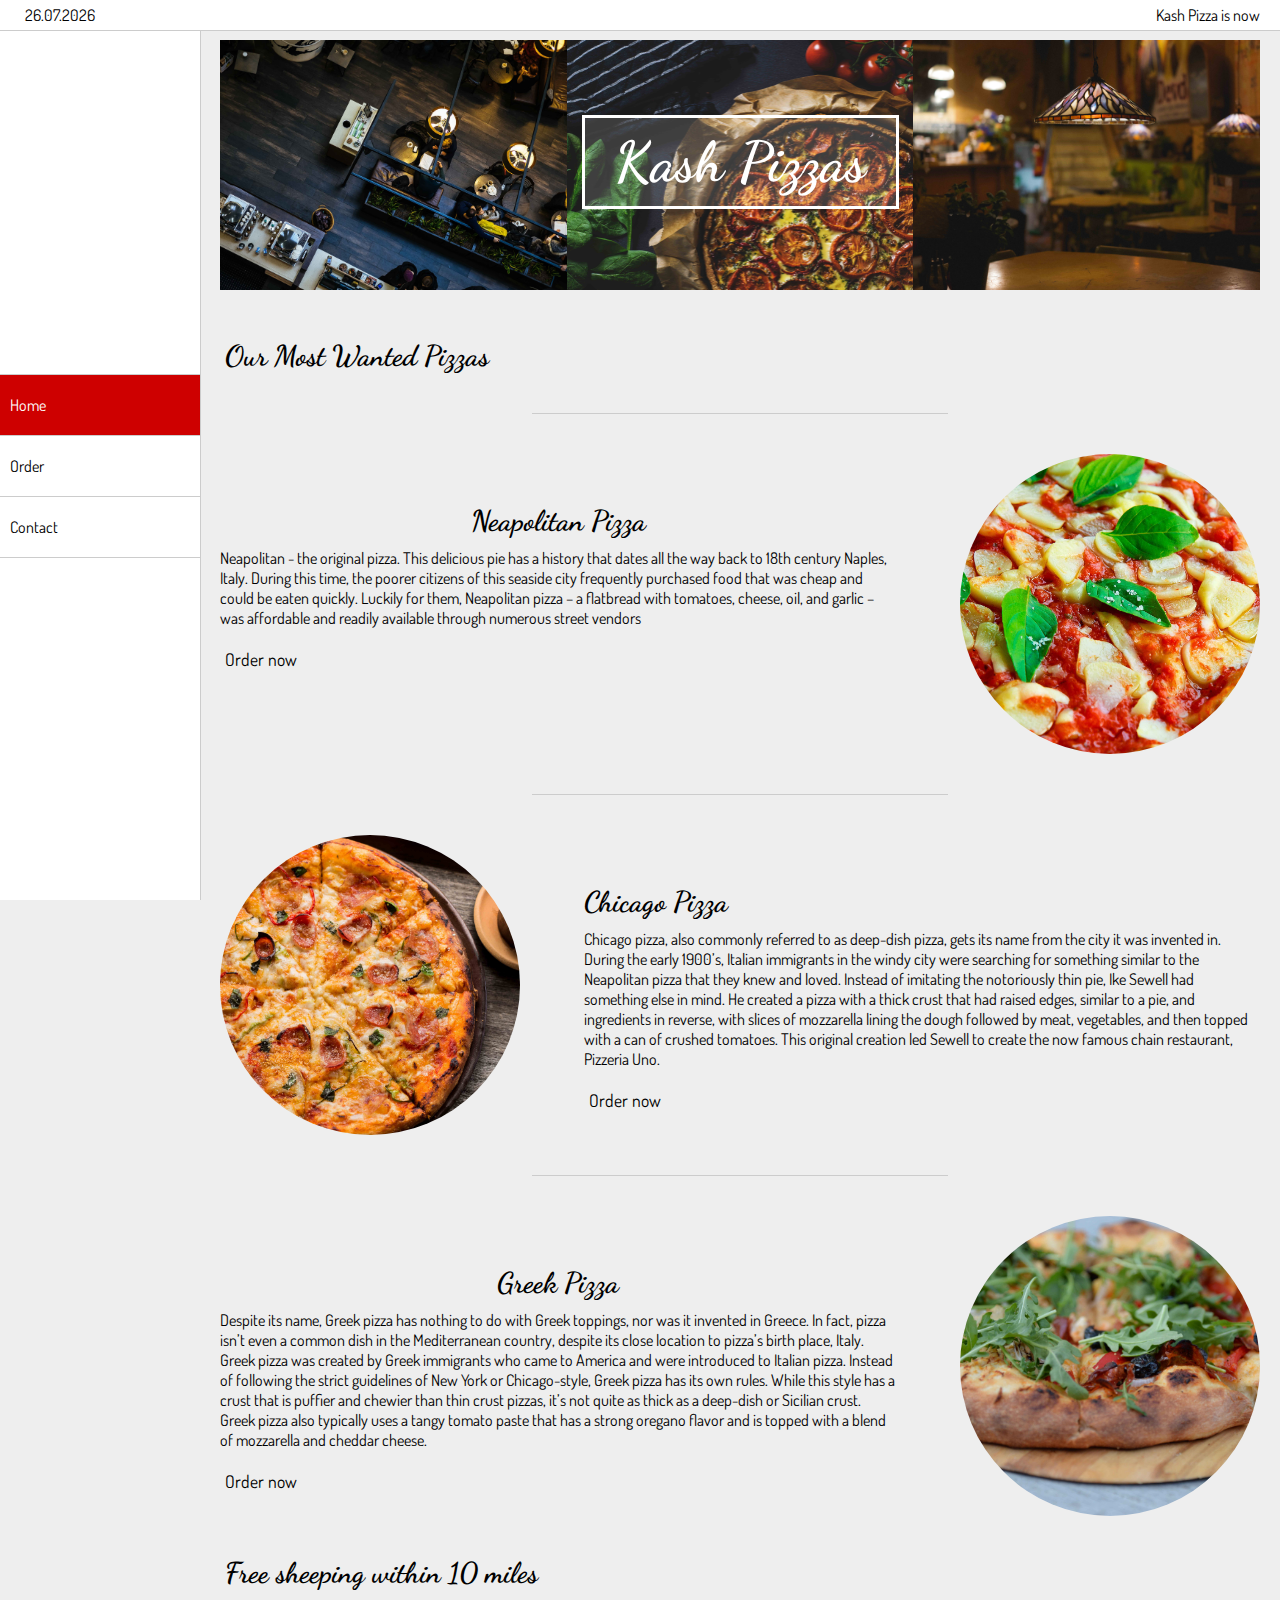
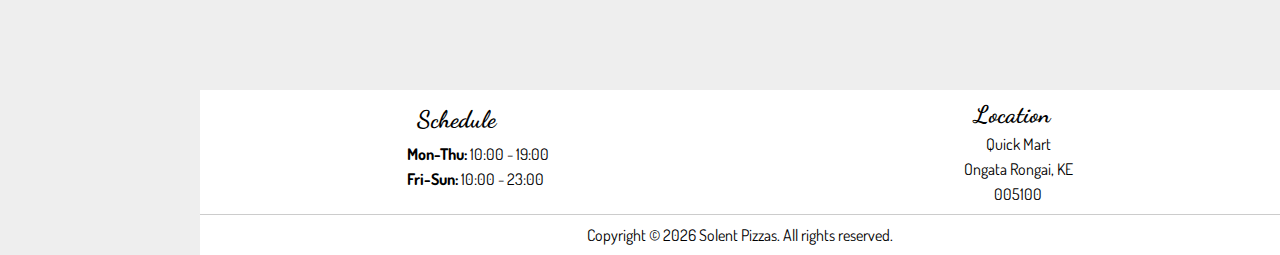
==== commit 7f4659f6: "change header" ====
--- a/index.html
+++ b/index.html
@@ -7,7 +7,7 @@
   <meta http-equiv="X-UA-Compatible" content="ie=edge">
 
   <!-- Page Title -->
-  <title>Solent Pizzas - After original italian recipes, but with solent flavour</title>
+  <title>Kash Pizzas - After original italian recipes, but with amazing flavour</title>
 
   <!-- Favicon -->
   <link rel="shortcut icon" href="favicon.ico" type="image/x-icon">
@@ -43,7 +43,7 @@
           <p><i class="far fa-calendar-alt"></i> <span id="date"></span><i class="far fa-clock"></i> <span id="time"></span></p>
         </div>
         <div class="right-side">
-          <p>The restaurant is now <span id="open-close-switcher"></span></p>
+          <p>Kash Pizza is now <span id="open-close-switcher"></span></p>
         </div>
       </div>
     </div>
@@ -63,7 +63,7 @@
         </ul>
       </div>
       <div class="page-title">
-        <h1>Solent Pizzas</h1>
+        <h1>Kash Pizzas</h1>
       </div>
 
       <!-- Most Wanted Pizzas + Types -->
@@ -117,9 +117,9 @@
         </div>
         <div class="location-section">
           <h2><i class="fas fa-location-arrow"></i>Location</h2>
-          <p>E Park Terrace</p>
-          <p>Southampton, UK</p>
-          <p>SO14 0YN</p>
+          <p>Quick Mart</p>
+          <p>Ongata Rongai, KE</p>
+          <p>005100</p>
         </div>
       </div>
       <!-- end of .bottom-page -->
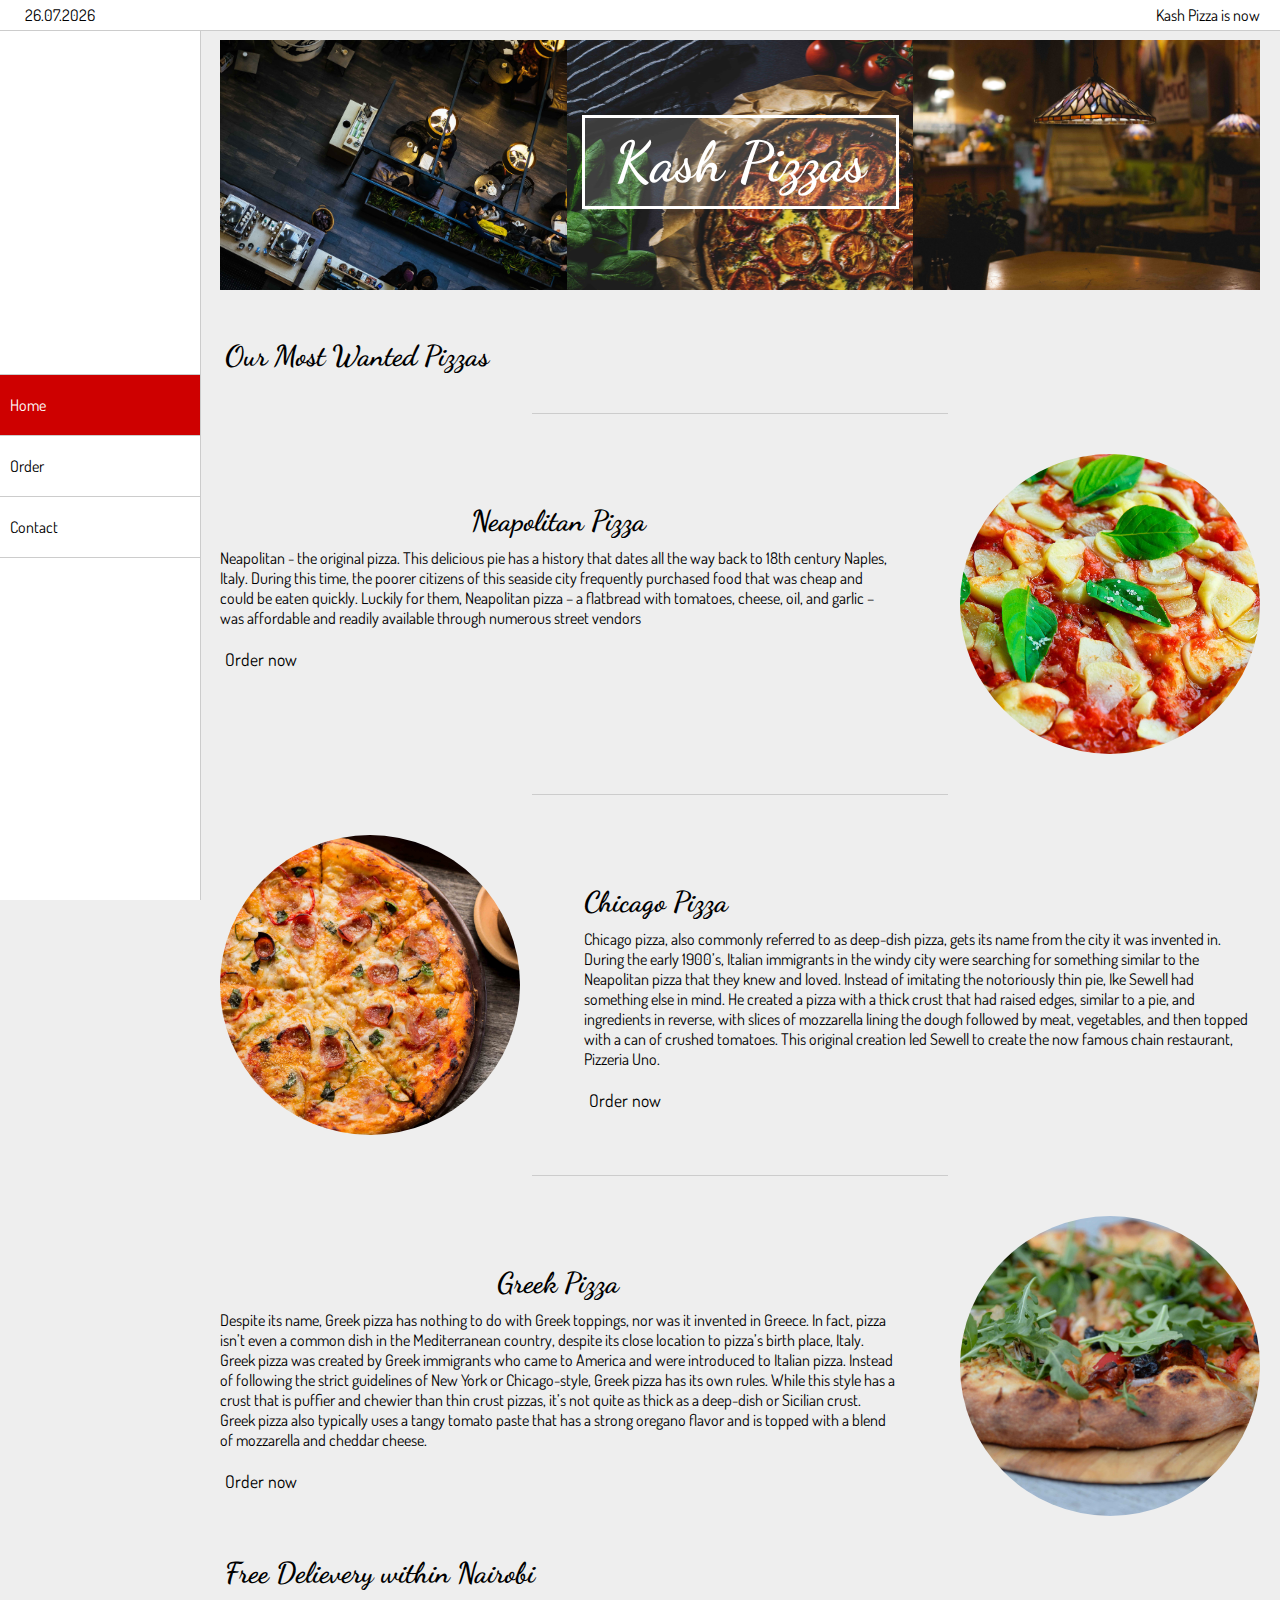
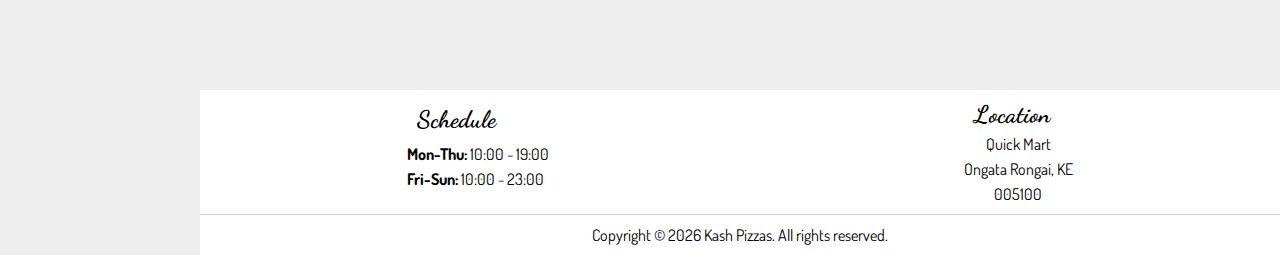
==== commit 727306de: "add section title" ====
--- a/index.html
+++ b/index.html
@@ -106,7 +106,7 @@
         <div class="image-side"></div>
       </div>
       
-      <h2 class="section-title"><i class="fas fa-shipping-fast"></i>Free sheeping within 10 miles</h2>
+      <h2 class="section-title"><i class="fas fa-shipping-fast"></i>Free Delievery within Nairobi</h2>
 
       <!-- Bottom Page Section -->
       <div class="bottom-page">
